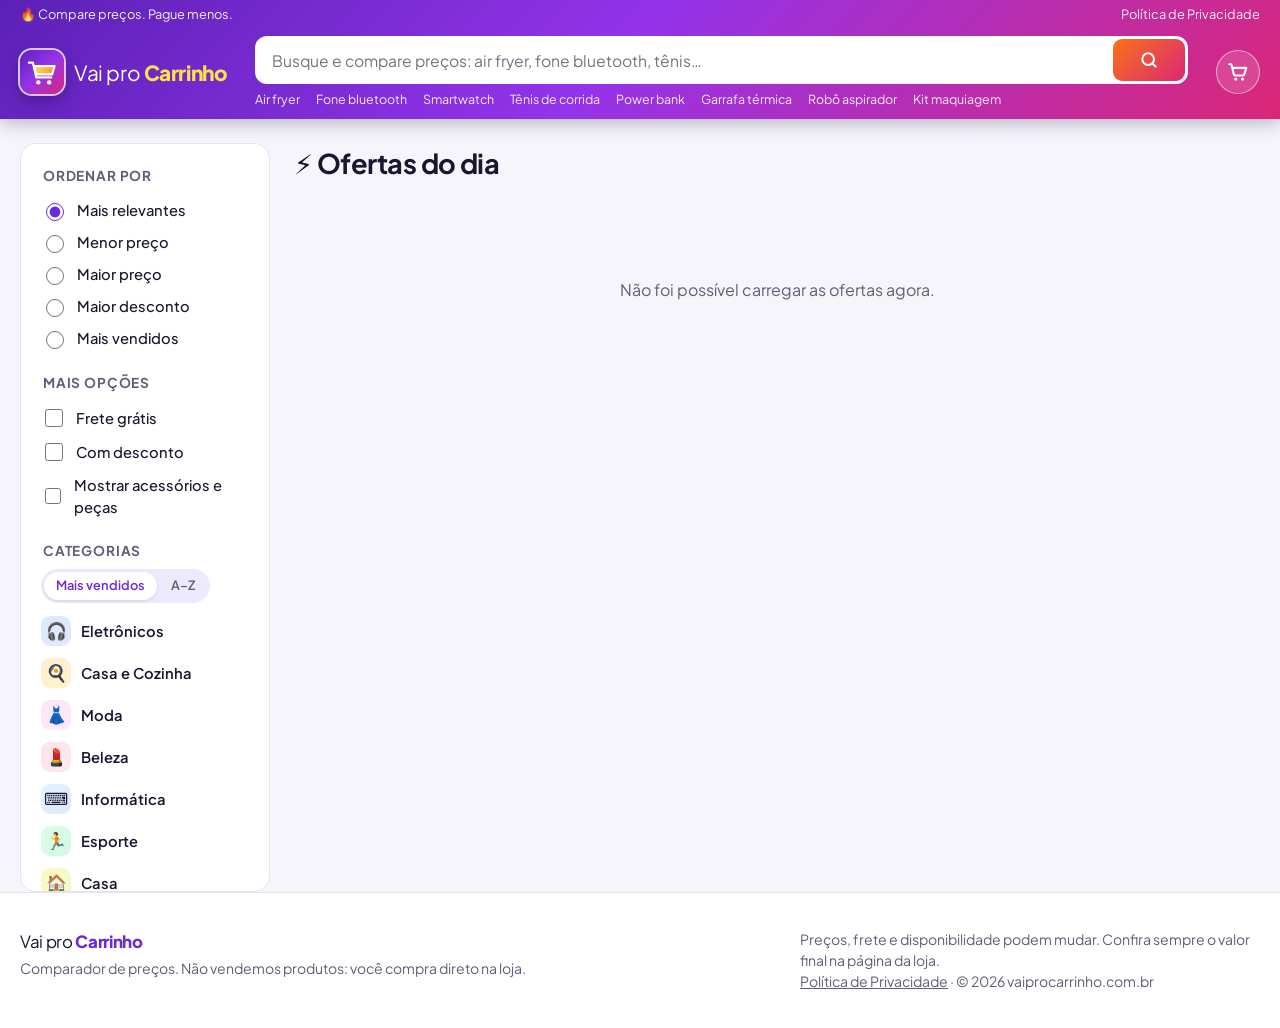
==== index.html @ 7e020e85 "Desfaz o quadro preso no topo; Mais opções sobem para logo abaixo de Ordenar por Co-Authored-By: Cla" ====
<!DOCTYPE html>
<html lang="pt-BR">
<head>
  <meta charset="UTF-8">
  <meta name="viewport" content="width=device-width, initial-scale=1.0">
  <title>Vai pro Carrinho — Compare preços e economize</title>
  <meta name="description" content="Busque um produto e compare os preços da Shopee, Mercado Livre, Amazon, AliExpress e outras lojas num só lugar.">
  <!-- Remover ao lançar o site (junto com o arquivo _headers) -->
  <meta name="robots" content="noindex, nofollow">
  <meta name="theme-color" content="#6d28d9">
  <!-- Verificação do site na Awin (Conta > Espaços Promocionais) -->
  <meta name="verification" content="2e195e3c8c68351f1709348e09eae77d" />
  <link rel="icon" href="/marca/vaiprocarrinho-icone.svg" type="image/svg+xml">
  <link rel="preconnect" href="https://fonts.googleapis.com">
  <link rel="preconnect" href="https://fonts.gstatic.com" crossorigin>
  <link href="https://fonts.googleapis.com/css2?family=Plus+Jakarta+Sans:wght@400;500;600;700;800&display=swap" rel="stylesheet">
  <link rel="stylesheet" href="assets/estilo.css">
</head>
<body>
  <div class="aviso-teste" id="aviso-teste" hidden>
    🧪 <strong>Modo de teste:</strong> produtos e preços de exemplo. Os botões abrem a busca da loja.
  </div>

  <header class="topo" id="topo">
    <div class="topo-faixa">
      <div class="container topo-faixa-linha">
        <span>🔥 Compare preços. Pague menos.</span>
        <nav class="topo-links" aria-label="Links"><a href="/privacidade">Política de Privacidade</a></nav>
      </div>
    </div>
    <div class="container topo-linha">
      <a href="?" class="logo" data-inicio>
        <img class="logo-icone" src="/marca/vaiprocarrinho-icone.svg" alt="" width="40" height="40">
        <span class="logo-texto">Vai pro <strong>Carrinho</strong></span>
      </a>

      <div class="topo-busca">
        <form class="busca busca-topo" data-busca role="search">
          <input type="search" name="q" placeholder="Busque e compare preços: air fryer, fone bluetooth, tênis…" aria-label="Buscar produto" autocomplete="off">
          <button type="submit" aria-label="Comparar preços">
            <svg viewBox="0 0 24 24" width="20" height="20" aria-hidden="true"><circle cx="11" cy="11" r="7" fill="none" stroke="currentColor" stroke-width="2.4"/><path d="m20 20-3.5-3.5" stroke="currentColor" stroke-width="2.4" stroke-linecap="round"/></svg>
          </button>
          <ul class="sugestoes" role="listbox" hidden></ul>
        </form>
        <div class="em-alta" aria-label="Buscas em alta"><div class="chips" id="em-alta"></div></div>
      </div>

      <div class="topo-acoes">
        <button class="botao-topo botao-conta" id="abrir-conta" type="button" aria-label="Entrar" hidden>
          <svg viewBox="0 0 24 24" width="22" height="22" aria-hidden="true"><circle cx="12" cy="8" r="4" fill="none" stroke="currentColor" stroke-width="2.2"/><path d="M4.5 20.5c.8-3.8 3.9-6 7.5-6s6.7 2.2 7.5 6" fill="none" stroke="currentColor" stroke-width="2.2" stroke-linecap="round"/></svg>
        </button>
        <button class="botao-topo botao-favoritos" id="abrir-favoritos" type="button" aria-label="Meu carrinho">
          <svg viewBox="0 0 24 24" width="22" height="22" aria-hidden="true"><path d="M2.5 3.5h2.3l2.6 11a1.6 1.6 0 0 0 1.6 1.2h8.4a1.6 1.6 0 0 0 1.5-1.1L21 7.5H6" fill="none" stroke="currentColor" stroke-width="2.2" stroke-linecap="round" stroke-linejoin="round"/><circle cx="9.5" cy="20" r="1.6" fill="currentColor"/><circle cx="17" cy="20" r="1.6" fill="currentColor"/></svg>
          <span class="contador" id="contador-favoritos" hidden>0</span>
        </button>
      </div>
    </div>
  </header>

  <div class="container pagina">
    <!-- ============ BARRA LATERAL: ordem, categorias, lojas e filtros (no celular vira gaveta) ============ -->
    <aside class="filtros" id="filtros" aria-label="Categorias e filtros">
      <div class="filtros-cabecalho">
        <h2>Categorias e filtros</h2>
        <button type="button" class="fechar" data-fechar-filtros aria-label="Fechar filtros">✕</button>
      </div>

      <fieldset>
        <legend>Ordenar por</legend>
        <label class="opcao"><input type="radio" name="ordem" value="relevancia" checked> Mais relevantes</label>
        <label class="opcao"><input type="radio" name="ordem" value="menor"> Menor preço</label>
        <label class="opcao"><input type="radio" name="ordem" value="maior"> Maior preço</label>
        <label class="opcao"><input type="radio" name="ordem" value="desconto"> Maior desconto</label>
        <label class="opcao"><input type="radio" name="ordem" value="vendidos"> Mais vendidos</label>
      </fieldset>

      <fieldset>
        <legend>Mais opções</legend>
        <label class="opcao"><input type="checkbox" id="so-frete"> Frete grátis</label>
        <label class="opcao"><input type="checkbox" id="so-desconto"> Com desconto</label>
        <label class="opcao"><input type="checkbox" id="com-acessorios"> Mostrar acessórios e peças</label>
      </fieldset>

      <fieldset>
        <legend>Categorias</legend>
        <div class="cat-ordem" role="group" aria-label="Ordem das categorias">
          <button type="button" data-ordem-cat="vendidos" aria-pressed="true">Mais vendidos</button>
          <button type="button" data-ordem-cat="az" aria-pressed="false">A–Z</button>
        </div>
        <div class="cat-lista" id="categorias"></div>
      </fieldset>

      <fieldset>
        <legend>Lojas parceiras</legend>
        <div id="filtro-lojas"></div>
      </fieldset>

      <fieldset>
        <legend>Preço</legend>
        <div class="faixa-preco">
          <label>Mín. <input type="number" id="preco-min" min="0" inputmode="numeric" placeholder="R$ 0"></label>
          <label>Máx. <input type="number" id="preco-max" min="0" inputmode="numeric" placeholder="R$ ∞"></label>
        </div>
      </fieldset>

      <button type="button" class="botao-secundario" id="limpar-filtros">Limpar filtros</button>
      <button type="button" class="botao-primario so-celular" data-fechar-filtros>Ver ofertas</button>
    </aside>

    <div class="pagina-conteudo">
      <!-- ============ PÁGINA INICIAL ============ -->
      <main id="inicio">
        <section class="secao secao-ofertas">
          <div class="secao-titulo">
            <h2>⚡ Ofertas do dia</h2>
            <button type="button" class="botao-frete" data-frete hidden></button>
            <button type="button" class="botao-filtros so-celular" data-abrir-filtros>☰ Categorias e filtros</button>
          </div>
          <div class="grade" id="destaques"></div>
          <div class="mais-ofertas"><button type="button" class="botao-secundario" id="mais-ofertas" hidden>Ver mais ofertas</button></div>
        </section>
      </main>

      <!-- ============ RESULTADOS DA BUSCA ============ -->
      <main id="resultados" hidden>
        <div class="resumo" id="resumo"></div>
        <div class="barra-lista">
          <button type="button" class="botao-filtros so-celular" data-abrir-filtros>
            <svg viewBox="0 0 24 24" width="18" height="18" aria-hidden="true"><path d="M4 6h16M7 12h10M10 18h4" stroke="currentColor" stroke-width="2.4" stroke-linecap="round"/></svg>
            Filtros e ordem
          </button>
          <p class="total" id="total"></p>
          <button type="button" class="botao-frete" data-frete hidden></button>
        </div>
        <div class="grade" id="grade"></div>
        <div class="mais-ofertas"><button type="button" class="botao-secundario" id="mais-resultados" hidden>Ver mais resultados</button></div>
        <div class="mais-ofertas"><button type="button" class="botao-secundario" id="ver-acessorios" hidden></button></div>
        <div class="vazio" id="vazio" hidden>
          <span aria-hidden="true">🔍</span>
          <h3>Nenhuma oferta encontrada</h3>
          <p>Tente outra palavra ou remova alguns filtros.</p>
        </div>
      </main>
    </div>
  </div>

  <!-- ============ MEU CARRINHO ============ -->
  <div class="painel-fundo" id="painel-fundo" hidden></div>
  <aside class="painel" id="painel-favoritos" aria-label="Meu carrinho" hidden>
    <div class="painel-cabecalho">
      <h2>🛒 Meu carrinho</h2>
      <button type="button" class="fechar" id="fechar-favoritos" aria-label="Fechar">✕</button>
    </div>
    <div class="painel-lista" id="lista-favoritos"></div>
    <div class="painel-conta" id="painel-conta" hidden></div>
  </aside>

  <!-- ============ CONTA (entrar / minha conta) ============ -->
  <dialog class="janela" id="janela-conta" aria-labelledby="conta-titulo">
    <button type="button" class="fechar janela-fechar" id="fechar-conta" aria-label="Fechar">✕</button>
    <div id="conta-conteudo"></div>
  </dialog>

  <!-- ============ DETALHES de um produto ============ -->
  <dialog class="janela janela-detalhes" id="janela-detalhes" aria-labelledby="detalhes-titulo">
    <button type="button" class="fechar janela-fechar" id="fechar-detalhes" aria-label="Fechar">✕</button>
    <div id="detalhes-conteudo"></div>
  </dialog>

  <!-- ============ HISTÓRICO DE PREÇO de um produto ============ -->
  <dialog class="janela janela-historico" id="janela-historico" aria-labelledby="historico-titulo">
    <button type="button" class="fechar janela-fechar" id="fechar-historico" aria-label="Fechar">✕</button>
    <div id="historico-conteudo"></div>
  </dialog>

  <div class="toast" id="toast" role="status" aria-live="polite"></div>

  <footer class="rodape">
    <div class="container rodape-conteudo">
      <div>
        <p class="logo-texto">Vai pro <strong>Carrinho</strong></p>
        <p>Comparador de preços. Não vendemos produtos: você compra direto na loja.</p>
      </div>
      <p class="rodape-aviso">Preços, frete e disponibilidade podem mudar. Confira sempre o valor final na página da loja.<br><a href="privacidade">Política de Privacidade</a> · &copy; <span id="ano"></span> vaiprocarrinho.com.br</p>
    </div>
  </footer>

  <script src="assets/app.js"></script>
</body>
</html>
---- assets/estilo.css ----
/* =====================================================================
   Vai pro Carrinho — estilo
   ===================================================================== */
:root {
  --roxo: #6d28d9;
  --roxo-forte: #5b21b6;
  --roxo-claro: #ede9fe;
  --rosa: #db2777;
  --laranja: #f97316;
  --amarelo: #facc15;
  --verde: #15803d;
  --verde-fundo: #dcfce7;
  --vermelho: #dc2626;

  --bg: #f6f5fb;
  --card: #ffffff;
  --texto: #1a1530;
  --suave: #625d78;
  --borda: #e6e3ef;
  --sombra: 0 1px 2px rgba(26, 21, 48, .06), 0 8px 24px rgba(26, 21, 48, .06);
  --sombra-forte: 0 4px 10px rgba(26, 21, 48, .08), 0 18px 40px rgba(109, 40, 217, .18);
  --gradiente: linear-gradient(135deg, #5b21b6 0%, #9333ea 48%, #db2777 100%);
  --raio: 16px;
  color-scheme: light; /* sempre fundo claro, mesmo com o aparelho no tema escuro */
}

* { box-sizing: border-box; }
[hidden] { display: none !important; }

html { scroll-behavior: smooth; }

body {
  margin: 0;
  font-family: "Plus Jakarta Sans", system-ui, -apple-system, "Segoe UI", Roboto, sans-serif;
  background: var(--bg);
  color: var(--texto);
  line-height: 1.5;
  -webkit-font-smoothing: antialiased;
}

button, input, select { font: inherit; color: inherit; }
button { cursor: pointer; }
a { color: inherit; }

.container { max-width: 1600px; margin: 0 auto; padding: 0 16px; }

/* ---------- avisos ---------- */
.aviso-teste {
  background: var(--amarelo); color: #3b2a00;
  font-size: .85rem; text-align: center; padding: 8px 16px;
}

/* ---------- topo (no estilo das grandes lojas: faixa fina + logo, busca e carrinho; fixo no alto) ---------- */
.topo {
  position: sticky; top: 0; z-index: 30;
  background: var(--gradiente); color: #fff;
  box-shadow: 0 4px 18px rgba(30, 0, 60, .28);
}
.topo-faixa { font-size: .8rem; }
.topo-faixa-linha { display: flex; align-items: center; justify-content: space-between; gap: 16px; height: 30px; opacity: .92; }
.topo-links { display: flex; gap: 14px; }
.topo-links a { color: #fff; text-decoration: none; }
.topo-links a:hover { text-decoration: underline; }
.topo-linha { display: flex; align-items: center; gap: 28px; padding-top: 6px; padding-bottom: 10px; }

.logo { display: flex; align-items: center; gap: 10px; text-decoration: none; flex: none; color: inherit; }
.logo-icone {
  width: 44px; height: 44px; display: grid; place-items: center;
  border-radius: 12px;
  box-shadow: 0 0 0 2px rgba(255, 255, 255, .75), 0 6px 16px rgba(30, 0, 60, .35);
  transition: transform .2s;
}
.logo:hover .logo-icone { transform: rotate(-8deg) scale(1.06); }
.logo-texto { font-size: 1.3rem; letter-spacing: -.02em; margin: 0; }
.logo-texto strong { color: var(--roxo); font-weight: 800; }
.topo .logo-texto strong { color: #fde047; }

.topo-acoes { margin-left: auto; flex: none; display: flex; gap: 8px; }
.botao-topo {
  position: relative; flex: none;
  width: 44px; height: 44px; border-radius: 50%;
  border: 1px solid rgba(255, 255, 255, .55); background: rgba(255, 255, 255, .14); color: #fff;
  display: grid; place-items: center; transition: transform .15s;
}
.botao-topo:hover { transform: scale(1.08); }
.botao-conta .inicial {
  width: 34px; height: 34px; border-radius: 50%; display: grid; place-items: center;
  background: var(--gradiente); color: #fff; font-weight: 800; font-size: 1rem;
}
.contador {
  position: absolute; top: -4px; right: -4px;
  min-width: 20px; height: 20px; padding: 0 5px; border-radius: 999px;
  background: #facc15; color: #3b2a00; font-size: .72rem; font-weight: 700;
  display: grid; place-items: center;
}
.contador.pulo { animation: pulo .4s ease; }
@keyframes pulo { 50% { transform: scale(1.4); } }

/* ---------- busca ---------- */
.busca { position: relative; display: flex; }
.busca input {
  flex: 1; min-width: 0; border: 2px solid transparent; outline: none;
  background: var(--card); color: var(--texto);
}
.busca input::-webkit-search-cancel-button { cursor: pointer; }
.busca button {
  display: flex; align-items: center; gap: 8px; border: 0; color: #fff;
  background: linear-gradient(135deg, var(--laranja), var(--rosa));
  font-weight: 700; transition: filter .15s, transform .15s;
}
.busca button:hover { filter: brightness(1.08); }
.busca button:active { transform: scale(.97); }

.topo-busca { flex: 1; min-width: 0; max-width: 960px; }
.busca-topo { background: #fff; border-radius: 12px; padding: 3px; }
.busca-topo input { height: 42px; padding: 0 14px; border: 0; border-radius: 10px 0 0 10px; background: #fff; color: #1a1530; font-size: .98rem; }
.busca-topo button { padding: 0 26px; border-radius: 9px; }

/* termos em alta, logo abaixo da busca */
.em-alta { display: flex; gap: 16px; margin-top: 6px; overflow: hidden; white-space: nowrap; }
.chips { display: flex; gap: 16px; }
.chip-alta {
  border: 0; background: none; padding: 0; color: rgba(255, 255, 255, .9);
  font-size: .78rem; cursor: pointer;
}
.chip-alta:hover { color: #fff; text-decoration: underline; }

.sugestoes {
  position: absolute; top: calc(100% + 8px); left: 0; right: 0; z-index: 40;
  list-style: none; margin: 0; padding: 6px;
  background: var(--card); color: var(--texto); text-align: left;
  border: 1px solid var(--borda); border-radius: 14px; box-shadow: var(--sombra-forte);
}
.sugestoes li {
  display: flex; align-items: center; gap: 10px;
  padding: 10px 12px; border-radius: 10px; cursor: pointer;
}
.sugestoes li::before { content: "🔍"; font-size: .85rem; opacity: .6; }
.sugestoes li[aria-selected="true"], .sugestoes li:hover { background: var(--roxo-claro); }
.sugestoes mark { background: none; color: var(--roxo); font-weight: 700; }

/* ---------- loja (bolinha colorida) ---------- */
.loja-ponto { width: 10px; height: 10px; border-radius: 50%; flex: none; background: var(--cor-loja); box-shadow: 0 0 0 3px color-mix(in srgb, var(--cor-loja) 25%, transparent); }

/* ---------- seções ---------- */
.secao { margin-top: 40px; }
.secao-ofertas { margin-top: 24px; }
.secao-titulo { display: flex; align-items: center; justify-content: space-between; margin-bottom: 18px; }
.secao-titulo .botao-frete { margin: 0 auto 0 14px; }
.secao-titulo h2 { margin: 0; font-size: clamp(1.3rem, 3vw, 1.7rem); letter-spacing: -.02em; }

.setas { display: flex; gap: 8px; }
.seta {
  width: 40px; height: 40px; border-radius: 50%;
  border: 1px solid var(--borda); background: var(--card);
  font-size: 1.4rem; line-height: 1; transition: background .15s, color .15s;
}
.seta:hover { background: var(--roxo); color: #fff; border-color: var(--roxo); }

.carrossel {
  display: grid; grid-auto-flow: column; grid-auto-columns: minmax(230px, 250px);
  gap: 16px; overflow-x: auto; scroll-snap-type: x mandatory;
  padding: 4px 4px 18px; margin: 0 -4px; scrollbar-width: thin;
}
.carrossel > * { scroll-snap-align: start; }

/* ---------- cartão de oferta ---------- */
.oferta {
  position: relative; display: flex; flex-direction: column;
  background: var(--card); border: 1px solid var(--borda); border-radius: var(--raio);
  overflow: hidden; box-shadow: var(--sombra);
  transition: transform .2s, box-shadow .2s, border-color .2s;
  animation: surgir .35s ease both;
}
.oferta:hover { transform: translateY(-5px); box-shadow: var(--sombra-forte); border-color: color-mix(in srgb, var(--roxo) 45%, var(--borda)); }
@keyframes surgir { from { opacity: 0; transform: translateY(12px); } }

.oferta.melhor { border: 2px solid var(--verde); }

.oferta-foto {
  position: relative; display: grid; place-items: center; aspect-ratio: 1 / 1;
  background: #fff; text-decoration: none; overflow: hidden;
}
.oferta-foto img { width: 100%; height: 100%; object-fit: contain; padding: 10px; transition: transform .3s; }
.oferta:hover .oferta-foto img, .oferta:hover .foto-emoji { transform: scale(1.07); }
.foto-emoji {
  width: 100%; height: 100%; display: grid; place-items: center; font-size: 4.5rem;
  background: var(--fundo-cat); transition: transform .3s;
}

.selos { position: absolute; top: 10px; left: 10px; max-width: calc(100% - 64px); display: flex; flex-direction: column; align-items: flex-start; gap: 6px; }
.selo {
  font-size: .74rem; font-weight: 800; padding: 4px 10px; border-radius: 999px;
  color: #fff; box-shadow: 0 2px 6px rgba(0, 0, 0, .15);
}
.selo-desconto { background: #dc2626; }
.selo-melhor { background: #15803d; }

.favoritar {
  position: absolute; top: 10px; right: 10px; z-index: 2;
  width: 38px; height: 38px; border-radius: 50%; border: 0;
  background: rgba(255, 255, 255, .92); color: #9a94ad;
  display: grid; place-items: center; box-shadow: 0 2px 8px rgba(0, 0, 0, .12);
  transition: transform .15s, color .15s;
}
.favoritar:hover { transform: scale(1.12); }
.favoritar[aria-pressed="true"] { color: #fff; background: var(--roxo); animation: pulo .35s ease; }
.favoritar .icone-ok, .favoritar[aria-pressed="true"] .icone-mais { display: none; }
.favoritar[aria-pressed="true"] .icone-ok { display: inline; }

.oferta-corpo { display: flex; flex-direction: column; gap: 6px; padding: 14px 16px 16px; flex: 1; }

.loja-tag { display: inline-flex; align-items: center; gap: 7px; font-size: .78rem; font-weight: 700; color: var(--suave); }

.oferta-titulo {
  margin: 0; font-size: .97rem; font-weight: 600; line-height: 1.35;
  display: -webkit-box; -webkit-line-clamp: 2; -webkit-box-orient: vertical; overflow: hidden;
  min-height: 2.7em;
}

.nota { display: flex; align-items: center; flex-wrap: wrap; gap: 2px 8px; font-size: .8rem; color: var(--suave); }
.nota span { white-space: nowrap; }
.estrelas { color: #f59e0b; letter-spacing: 1px; }

.precos { margin-top: auto; padding-top: 6px; }
.preco-antigo { font-size: .85rem; color: var(--suave); text-decoration: line-through; }
.preco { display: block; font-size: 1.55rem; font-weight: 800; letter-spacing: -.02em; line-height: 1.15; }
.preco small { font-size: .9rem; font-weight: 700; margin-right: 2px; }

.frete { display: inline-block; align-self: flex-start; font-size: .82rem; font-weight: 800; color: #fff; background: #16a34a; padding: 4px 10px; border-radius: 8px; }
.economia-tag { display: block; margin-top: 2px; font-size: .8rem; font-weight: 700; color: var(--verde); }
.nota .vendidos-muitos { color: #ea580c; font-weight: 700; }
.selo-vendido { background: #f59e0b; color: #3b2a00; }
.so-curto { display: none; }
@media (max-width: 640px) { .so-longo { display: none; } .so-curto { display: inline; } }
.internacional { display: inline-block; align-self: flex-start; font-size: .75rem; font-weight: 700; color: #1d4ed8; background: #dbeafe; padding: 3px 8px; border-radius: 6px; margin-top: 4px; }

.botao-oferta {
  display: flex; align-items: center; justify-content: center; gap: 6px; margin-top: 10px;
  padding: 12px; border-radius: 12px; font-weight: 800; text-decoration: none; font-size: .95rem;
  background: var(--cor-loja); color: var(--texto-loja);
  transition: filter .15s, transform .15s;
}
.botao-oferta:hover { filter: brightness(1.08); }
.botao-oferta:active { transform: scale(.97); }
.botao-oferta .flecha { transition: transform .2s; }
.botao-oferta:hover .flecha { transform: translateX(4px); }

/* esqueleto enquanto carrega */
.oferta.carregando .oferta-foto,
.oferta.carregando .linha {
  background: linear-gradient(90deg, var(--borda) 25%, var(--bg) 50%, var(--borda) 75%);
  background-size: 200% 100%; animation: brilho 1.2s infinite;
}
.oferta.carregando .linha { height: 14px; border-radius: 6px; }
@keyframes brilho { to { background-position: -200% 0; } }

/* ---------- resultados ---------- */
#resultados { padding-top: 24px; padding-bottom: 64px; }
.barra-lista { margin-top: 20px; }

.resumo {
  display: flex; flex-wrap: wrap; align-items: center; justify-content: space-between; gap: 16px;
  padding: 22px 24px; border-radius: 20px; background: var(--gradiente); color: #fff;
  box-shadow: var(--sombra-forte);
}
.resumo h1 { margin: 0; font-size: clamp(1.4rem, 4vw, 2rem); letter-spacing: -.02em; }
.resumo h1 span { opacity: .8; font-weight: 600; }
.resumo p { margin: 4px 0 0; opacity: .9; }
.resumo .resumo-categoria { margin-top: 8px; font-weight: 600; opacity: 1; }
.resumo-categoria button {
  font: inherit; font-size: .85rem; color: #fff; cursor: pointer;
  padding: 3px 10px; border-radius: 999px; background: rgba(255, 255, 255, .18); border: 1px solid rgba(255, 255, 255, .35);
}
.resumo-categoria button:hover { background: rgba(255, 255, 255, .3); }

/* Página: barra lateral (ordem, categorias, lojas, filtros) + conteúdo */
/* Cabeçalho, página e rodapé usam a tela toda: a barra lateral encosta na esquerda */
.topo .container, .pagina, .rodape .container { max-width: none; padding-left: 20px; padding-right: 20px; }
@media (max-width: 640px) { .topo .container, .pagina, .rodape .container { padding-left: 16px; padding-right: 16px; } }
.pagina { display: grid; grid-template-columns: 250px minmax(0, 1fr); gap: 24px; align-items: start; }
.pagina-conteudo { min-width: 0; }
@media (min-width: 861px) { .filtros .filtros-cabecalho { display: none; } }
.grade > .vazio { grid-column: 1 / -1; }

.filtros {
  position: sticky; top: calc(var(--altura-topo, 120px) + 16px); margin-top: 24px;
  max-height: calc(100vh - var(--altura-topo, 120px) - 32px); overflow-y: auto; scrollbar-width: thin;
  padding: 4px 20px 20px; border-radius: var(--raio); background: var(--card); border: 1px solid var(--borda);
}
.filtros .opcao { padding: 5px 8px; font-size: .92rem; }
.cat-ordem { display: inline-flex; gap: 2px; padding: 3px; margin-bottom: 8px; border-radius: 999px; background: var(--roxo-claro); }
.cat-ordem button { border: 0; background: none; padding: 4px 12px; border-radius: 999px; font: inherit; font-size: .8rem; font-weight: 600; color: var(--suave); cursor: pointer; }
.cat-ordem button[aria-pressed="true"] { background: var(--card); color: var(--roxo); box-shadow: 0 1px 3px rgba(26, 21, 48, .12); }
.cat-lista { display: grid; gap: 2px; }
.cat-item {
  display: flex; align-items: center; gap: 10px; padding: 5px 8px; margin: 0 -8px;
  border: 0; border-radius: 10px; background: transparent; color: inherit; font-weight: 600; font-size: .92rem; text-align: left;
}
.cat-item:hover, .cat-item.ativa { background: var(--roxo-claro); }
.cat-item.ativa { color: var(--roxo); }
.cat-lista:not(.todas) .cat-item:nth-child(n + 13) { display: none; }
.cat-ver-todas { grid-column: 1 / -1; justify-self: start; margin-top: 4px; border: 0; background: none; padding: 4px 0; color: var(--roxo); font-weight: 700; font-size: .88rem; }
.cat-ver-todas:hover { text-decoration: underline; }
.cat-icone {
  width: 30px; height: 30px; flex: none; display: grid; place-items: center; font-size: 1.05rem;
  border-radius: 9px; background: var(--fundo-cat);
}
.filtros-cabecalho { display: flex; align-items: center; justify-content: space-between; }
.filtros h2 { margin: 0; font-size: 1.1rem; }
.filtros fieldset { border: 0; padding: 0; margin: 18px 0 0; }
.filtros legend { font-weight: 700; font-size: .85rem; text-transform: uppercase; letter-spacing: .06em; color: var(--suave); margin-bottom: 8px; }

.opcao {
  display: flex; align-items: center; gap: 10px; padding: 7px 8px; margin: 0 -8px;
  border-radius: 10px; cursor: pointer; font-weight: 500;
}
.opcao:hover { background: var(--roxo-claro); }
.opcao input { width: 18px; height: 18px; accent-color: var(--roxo); }
.opcao .qtd { margin-left: auto; font-size: .78rem; color: var(--suave); background: var(--bg); padding: 1px 8px; border-radius: 999px; }

.faixa-preco { display: grid; grid-template-columns: 1fr 1fr; gap: 8px; }
.faixa-preco label { font-size: .8rem; color: var(--suave); }
.faixa-preco input {
  width: 100%; margin-top: 4px; padding: 9px 10px; border-radius: 10px;
  border: 1px solid var(--borda); background: var(--bg); color: var(--texto);
}
.faixa-preco input:focus { outline: 2px solid var(--roxo); border-color: transparent; }

.botao-secundario, .botao-primario {
  width: 100%; margin-top: 20px; padding: 11px; border-radius: 12px; font-weight: 700;
}
.botao-secundario { border: 1px solid var(--borda); background: transparent; }
.botao-secundario:hover { border-color: var(--roxo); color: var(--roxo); }
.botao-primario { border: 0; background: var(--gradiente); color: #fff; margin-top: 10px; }

.fechar { border: 0; background: transparent; font-size: 1.1rem; width: 36px; height: 36px; border-radius: 50%; }
.fechar:hover { background: var(--bg); }

.barra-lista { display: flex; align-items: center; gap: 12px; flex-wrap: wrap; margin-bottom: 16px; }
.total { margin: 0; color: var(--suave); font-weight: 600; }
.botao-frete {
  padding: 7px 14px; border-radius: 999px; border: 1.5px solid var(--verde); background: var(--verde-fundo);
  color: var(--verde); font: inherit; font-size: .88rem; font-weight: 800; cursor: pointer;
}
.botao-frete:hover, .botao-frete[aria-pressed="true"] { background: var(--verde); color: #fff; }
.botao-filtros {
  display: inline-flex; align-items: center; gap: 6px;
  padding: 9px 14px; border-radius: 10px; border: 1px solid var(--borda); background: var(--card); font-weight: 700;
}

.grade { display: grid; grid-template-columns: repeat(auto-fill, minmax(230px, 1fr)); gap: 18px; }

.vazio { text-align: center; padding: 60px 16px; color: var(--suave); }
.vazio span { font-size: 3rem; }
.vazio h3 { color: var(--texto); margin: 8px 0 4px; }

.so-celular { display: none; }

/* ---------- painel de favoritos ---------- */
.painel-fundo { position: fixed; inset: 0; z-index: 50; background: rgba(15, 12, 26, .5); animation: aparecer .2s; }
.painel {
  position: fixed; top: 0; right: 0; bottom: 0; z-index: 51;
  width: min(400px, 100%); background: var(--card); box-shadow: -10px 0 40px rgba(0, 0, 0, .2);
  display: flex; flex-direction: column; animation: deslizar .25s ease;
}
@keyframes aparecer { from { opacity: 0; } }
@keyframes deslizar { from { transform: translateX(100%); } }
.painel-cabecalho { display: flex; align-items: center; justify-content: space-between; padding: 18px 20px; border-bottom: 1px solid var(--borda); }
.painel-cabecalho h2 { margin: 0; font-size: 1.15rem; }
.painel-lista { overflow-y: auto; padding: 12px 16px; flex: 1; }
.fav-item { display: grid; grid-template-columns: 64px 1fr auto; gap: 12px; align-items: center; padding: 10px 0; border-bottom: 1px solid var(--borda); }
.fav-foto { width: 64px; height: 64px; border-radius: 12px; overflow: hidden; display: grid; place-items: center; font-size: 2rem; background: var(--fundo-cat, var(--bg)); }
.fav-foto img { width: 100%; height: 100%; object-fit: contain; background: #fff; }
.fav-item a { text-decoration: none; font-weight: 600; font-size: .9rem; display: -webkit-box; -webkit-line-clamp: 2; -webkit-box-orient: vertical; overflow: hidden; }
.fav-item a:hover { color: var(--roxo); }
.fav-item strong { display: block; margin-top: 2px; }
.fav-vazio { text-align: center; color: var(--suave); padding: 48px 12px; }
.fav-vazio span { font-size: 2.5rem; }
.painel-conta { padding: 14px 20px 18px; border-top: 1px solid var(--borda); background: var(--roxo-claro); font-size: .9rem; }
.painel-conta p { margin: 0 0 10px; }

/* ---------- janela da conta ---------- */
.janela {
  width: min(420px, calc(100% - 32px)); padding: 28px 24px 24px; border: 0; border-radius: 22px;
  background: var(--card); color: var(--texto); box-shadow: 0 20px 60px rgba(0, 0, 0, .35);
}
.janela::backdrop { background: rgba(15, 12, 26, .55); }
.janela[open] { animation: aparecer .2s; }
.janela-fechar { position: absolute; top: 14px; right: 14px; }
.janela h2 { margin: 0 0 6px; font-size: 1.3rem; padding-right: 32px; }
.janela p { color: var(--suave); margin: 0 0 16px; font-size: .92rem; }
.janela form { display: grid; gap: 12px; }
.janela label { display: grid; gap: 6px; font-weight: 600; font-size: .88rem; }
.janela input {
  height: 48px; padding: 0 14px; border-radius: 12px; border: 1.5px solid var(--borda);
  background: var(--bg); color: var(--texto); font: inherit; font-size: 1rem;
}
.janela input:focus { outline: none; border-color: var(--roxo); }
.janela .botao-primario { width: 100%; }
.janela .botao-primario[disabled] { opacity: .6; cursor: wait; }
.janela .legal { font-size: .8rem; margin: 4px 0 0; }
.janela .erro-conta { color: var(--vermelho); font-weight: 600; margin: 0; font-size: .88rem; }
.janela .botao-google {
  width: 100%; display: flex; align-items: center; justify-content: center; gap: 10px; padding: 11px;
  border-radius: 12px; border: 1px solid var(--borda); background: #fff; color: #1f1f1f; font-weight: 700;
}
.janela .botao-google:hover { border-color: var(--roxo); }
.janela .separador { display: flex; align-items: center; gap: 10px; margin: 14px 0; font-size: .82rem; }
.janela .separador::before, .janela .separador::after { content: ""; flex: 1; border-top: 1px solid var(--borda); }
.janela .campo-senha { position: relative; }
.janela .campo-senha input { width: 100%; padding-right: 84px; }
.janela .mostrar-senha { position: absolute; right: 12px; top: 50%; transform: translateY(-50%); font-size: .82rem; }
.janela .links-conta { display: flex; justify-content: space-between; flex-wrap: wrap; gap: 8px; margin-top: 4px; }
.botao-link { border: 0; background: none; padding: 0; color: var(--roxo); font: inherit; font-weight: 600; font-size: .88rem; cursor: pointer; text-decoration: underline; }
.botao-link.perigo { color: var(--vermelho); }
.conta-dados { background: var(--bg); border-radius: 14px; padding: 14px 16px; margin-bottom: 16px; }
.conta-dados strong { display: block; }
.conta-dados span { color: var(--suave); font-size: .9rem; word-break: break-all; }

/* ---------- toast ---------- */
.toast {
  position: fixed; left: 50%; bottom: 24px; z-index: 60;
  transform: translate(-50%, 140%); opacity: 0;
  padding: 12px 20px; border-radius: 12px; background: #1a1530; color: #fff; font-weight: 600;
  box-shadow: 0 10px 30px rgba(0, 0, 0, .3); transition: transform .3s, opacity .3s; pointer-events: none;
  max-width: calc(100% - 32px); text-align: center;
}
.toast.visivel { transform: translate(-50%, 0); opacity: 1; }

/* ---------- rodapé ---------- */
.rodape { border-top: 1px solid var(--borda); background: var(--card); padding: 32px 0; font-size: .88rem; color: var(--suave); }
.rodape-conteudo { display: flex; flex-wrap: wrap; justify-content: space-between; gap: 16px; }
.rodape p { margin: 4px 0; }
.rodape .logo-texto { color: var(--texto); font-size: 1.05rem; }
.rodape-aviso { max-width: 460px; }

/* ---------- celular ---------- */
@media (max-width: 860px) {
  .pagina { grid-template-columns: 1fr; }
  .so-celular { display: inline-flex; justify-content: center; }
  .filtros {
    position: fixed; inset: auto 0 0 0; top: auto; z-index: 51;
    max-height: 85vh; overflow-y: auto; border-radius: 22px 22px 0 0;
    box-shadow: 0 -10px 40px rgba(0, 0, 0, .25);
    transform: translateY(105%); transition: transform .3s ease; visibility: hidden;
  }
  .filtros.aberto { transform: none; visibility: visible; }
  .filtros { margin-top: 0; padding-top: 16px; }
  .cat-lista { grid-template-columns: 1fr 1fr; column-gap: 20px; }
  .secao-titulo .botao-filtros { font-size: .85rem; padding: 8px 12px; }
  .botao-primario.so-celular { display: block; }
}

@media (max-width: 640px) {
  .topo-faixa { display: none; }
  .topo-linha { flex-wrap: wrap; padding-top: 10px; padding-bottom: 10px; gap: 10px; }
  .topo-busca { order: 3; flex-basis: 100%; max-width: none; }
  .em-alta { display: none; }
  .logo-texto { font-size: 1.1rem; }
  .logo-icone { width: 38px; height: 38px; }



  .grade { grid-template-columns: repeat(2, 1fr); gap: 10px; }
  .oferta-corpo { padding: 10px 12px 12px; }
  .oferta-titulo { font-size: .86rem; }
  .preco { font-size: 1.25rem; }
  .botao-oferta { font-size: .82rem; padding: 10px 6px; }
  .favoritar { width: 34px; height: 34px; }
  .setas { display: none; }
  .resumo { padding: 18px; }
}

@media (prefers-reduced-motion: reduce) {
  *, *::before, *::after { animation: none !important; transition: none !important; }
}

/* ============ Histórico de preço ============ */
.selo-historico { background: #1d4ed8; }
.selo-real { background: var(--verde); }
.ver-historico {
  align-self: flex-start; background: none; border: 0; padding: 2px 0; cursor: pointer;
  font: inherit; font-size: .8rem; font-weight: 700; color: var(--roxo);
}
.ver-historico:hover { text-decoration: underline; }
.janela-historico { width: min(440px, calc(100vw - 32px)); }
.janela-historico .botao-oferta { margin-top: 8px; }
.historico-numeros { display: grid; grid-template-columns: repeat(3, 1fr); gap: 8px; margin-bottom: 12px; }
.historico-numeros div { background: var(--bg); border-radius: 10px; padding: 8px; min-width: 0; }
.historico-numeros small { display: block; color: var(--suave); font-size: .75rem; }
.historico-numeros strong { font-size: .9rem; white-space: nowrap; }
.historico-nota { font-size: .8rem !important; margin: 10px 0 0 !important; }
.grafico-caixa { position: relative; }
.grafico { width: 100%; height: auto; display: block; touch-action: pan-y; }
.grafico-base { stroke: var(--borda); stroke-width: 1; }
.grafico-area { fill: var(--roxo); opacity: .08; }
.grafico-linha { fill: none; stroke: var(--roxo); stroke-width: 2; stroke-linejoin: round; stroke-linecap: round; }
.grafico-ponto { fill: var(--roxo); stroke: var(--card); stroke-width: 2; }
.grafico-marca { fill: var(--roxo); stroke: var(--card); stroke-width: 2; }
.grafico-guia { stroke: var(--suave); stroke-width: 1; stroke-dasharray: 3 3; }
.grafico-eixo { fill: var(--suave); font-size: 10px; }
.grafico-dica {
  position: absolute; top: -6px; transform: translateX(-50%); pointer-events: none;
  background: var(--texto); color: var(--card); border-radius: 8px; padding: 4px 8px;
  font-size: .75rem; display: flex; gap: 6px; white-space: nowrap;
}
.grafico-dica[hidden] { display: none; }

/* ============ Ver detalhes ============ */
.titulo-botao { all: unset; cursor: pointer; }
.titulo-botao:hover { color: var(--roxo); text-decoration: underline; }
.titulo-botao:focus-visible { outline: 2px solid var(--roxo); border-radius: 4px; }
.links-oferta { display: flex; flex-wrap: wrap; gap: 4px 14px; }
.janela-detalhes { width: min(880px, calc(100vw - 32px)); max-height: calc(100vh - 32px); overflow-y: auto; }
.detalhes { display: grid; grid-template-columns: minmax(0, 1fr) minmax(0, 1fr); gap: 24px; }
.detalhes-foto {
  aspect-ratio: 1; border-radius: 14px; overflow: hidden; display: grid; place-items: center;
  background: var(--fundo-cat); font-size: 5rem;
}
.detalhes-foto img { width: 100%; height: 100%; object-fit: contain; background: #fff; }
.detalhes-miniaturas { display: flex; gap: 8px; margin-top: 10px; overflow-x: auto; }
.detalhes-miniaturas button { flex: none; width: 60px; height: 60px; padding: 0; border-radius: 10px; overflow: hidden; border: 2px solid var(--borda); background: #fff; cursor: pointer; }
.detalhes-miniaturas button.ativa { border-color: var(--roxo); }
.detalhes-miniaturas img { width: 100%; height: 100%; object-fit: cover; }
.detalhes-info { display: flex; flex-direction: column; gap: 10px; min-width: 0; }
.detalhes-info h2 { font-size: 1.15rem !important; line-height: 1.3; margin: 0 !important; padding-right: 28px; }
.detalhes-loja { display: flex; flex-wrap: wrap; align-items: center; gap: 6px 10px; font-size: .85rem; }
.detalhes-vendedor { color: var(--suave); }
.selo-oficial { font-size: .75rem; font-weight: 800; color: #fff; background: #dc2626; padding: 2px 8px; border-radius: 6px; }
.detalhes-selos { display: flex; flex-wrap: wrap; gap: 6px; }
.detalhes-selos .internacional { margin-top: 0; }
.detalhes-descricao h3 { margin: 4px 0; font-size: .95rem; }
.detalhes-descricao p { margin: 0 !important; color: var(--texto) !important; font-size: .9rem !important; line-height: 1.5; }
.detalhes-info .preco-antigo { display: block; }
.detalhes-info .botao-oferta { margin-top: 4px; padding: 14px; font-size: 1rem; }
.detalhes-nota { font-size: .78rem !important; margin: 0 !important; }
@media (max-width: 700px) {
  .detalhes { grid-template-columns: 1fr; gap: 14px; }
  .detalhes-foto { aspect-ratio: 4 / 3; }
}
.detalhes-info .precos { margin-top: 4px; }
.janela-detalhes .janela-fechar { z-index: 2; background: var(--card); box-shadow: 0 2px 8px rgba(0, 0, 0, .2); }
.loja-linha { display: flex; align-items: center; gap: 6px; flex-wrap: wrap; }
.loja-linha .selo-oficial { font-size: .68rem; padding: 1px 6px; }

/* ============ Ver mais ofertas ============ */
.mais-ofertas { display: flex; justify-content: center; margin-top: 8px; }
.mais-ofertas .botao-secundario { width: auto; padding: 12px 36px; background: var(--card); }
.mais-ofertas .botao-secundario[disabled] { opacity: .6; cursor: wait; }
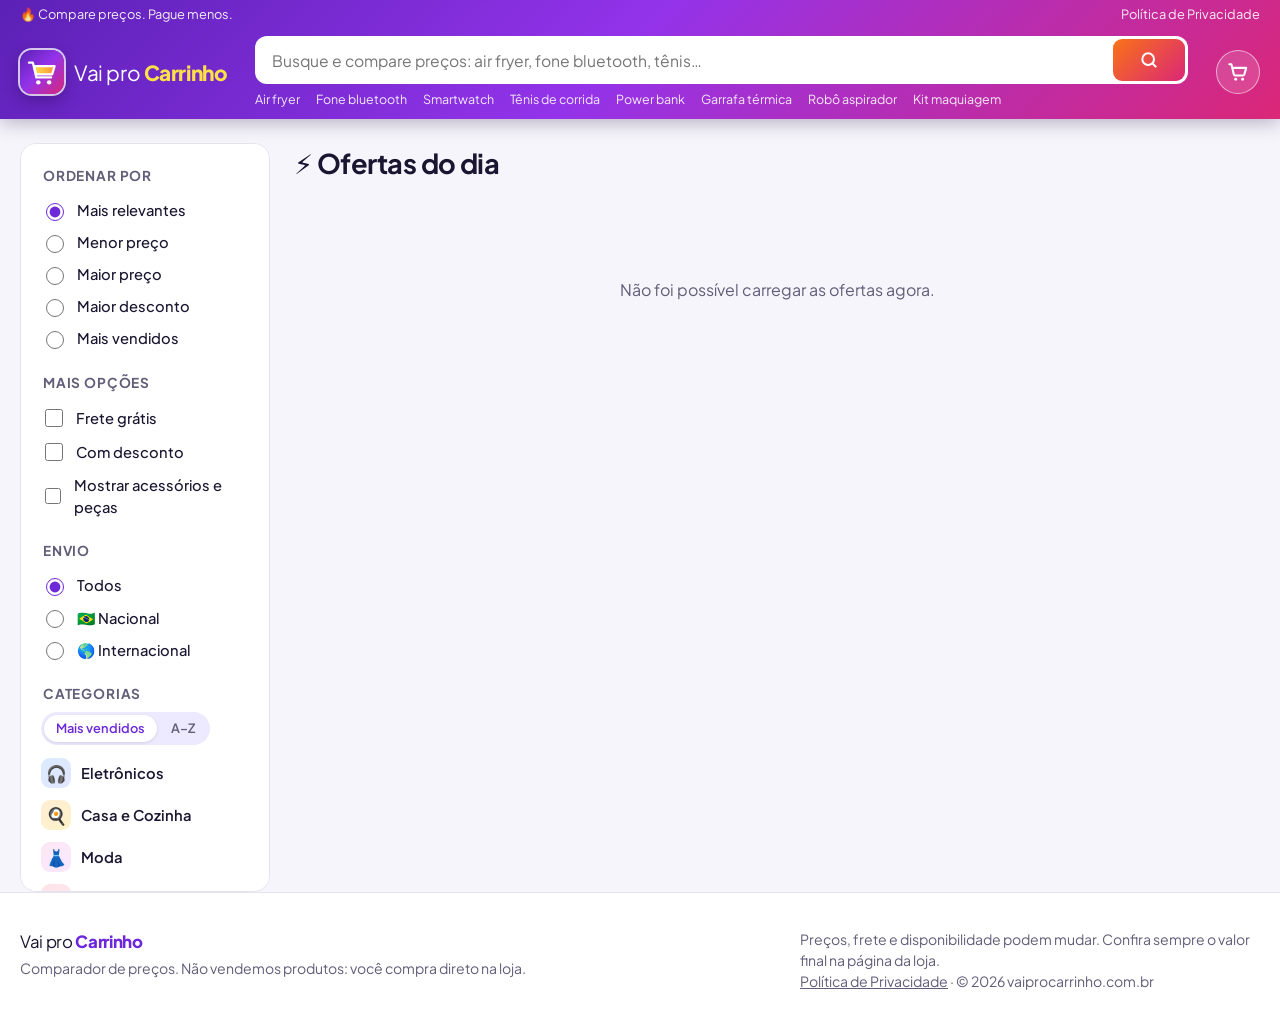
==== commit 0a949b68: "Filtro de envio (Nacional/Internacional) e selo 'Envio do Brasil' na AliExpress (entrega em até 5 di" ====
--- a/index.html
+++ b/index.html
@@ -40,7 +40,7 @@
           <button type="submit" aria-label="Comparar preços">
             <svg viewBox="0 0 24 24" width="20" height="20" aria-hidden="true"><circle cx="11" cy="11" r="7" fill="none" stroke="currentColor" stroke-width="2.4"/><path d="m20 20-3.5-3.5" stroke="currentColor" stroke-width="2.4" stroke-linecap="round"/></svg>
           </button>
-          <ul class="sugestoes" role="listbox" hidden></ul>
+          <ul class="sugestoes" id="sugestoes-busca" role="listbox" aria-label="Sugestões de busca" hidden></ul>
         </form>
         <div class="em-alta" aria-label="Buscas em alta"><div class="chips" id="em-alta"></div></div>
       </div>
@@ -82,6 +82,13 @@
       </fieldset>
 
       <fieldset>
+        <legend>Envio</legend>
+        <label class="opcao"><input type="radio" name="envio" value="todos" checked> Todos</label>
+        <label class="opcao"><input type="radio" name="envio" value="nacional"> 🇧🇷 Nacional</label>
+        <label class="opcao"><input type="radio" name="envio" value="internacional"> 🌎 Internacional</label>
+      </fieldset>
+
+      <fieldset>
         <legend>Categorias</legend>
         <div class="cat-ordem" role="group" aria-label="Ordem das categorias">
           <button type="button" data-ordem-cat="vendidos" aria-pressed="true">Mais vendidos</button>
@@ -98,8 +105,8 @@
       <fieldset>
         <legend>Preço</legend>
         <div class="faixa-preco">
-          <label>Mín. <input type="number" id="preco-min" min="0" inputmode="numeric" placeholder="R$ 0"></label>
-          <label>Máx. <input type="number" id="preco-max" min="0" inputmode="numeric" placeholder="R$ ∞"></label>
+          <label>Mín. <input type="text" id="preco-min" inputmode="decimal" autocomplete="off" placeholder="R$ 0"></label>
+          <label>Máx. <input type="text" id="preco-max" inputmode="decimal" autocomplete="off" placeholder="R$ ∞"></label>
         </div>
       </fieldset>
 
--- a/assets/estilo.css
+++ b/assets/estilo.css
@@ -468,6 +468,10 @@
   .preco { font-size: 1.25rem; }
   .botao-oferta { font-size: .82rem; padding: 10px 6px; }
   .favoritar { width: 34px; height: 34px; }
+  /* Selos menores e no máximo 2, para não cobrir a foto do produto */
+  .selos { top: 8px; left: 8px; gap: 4px; }
+  .selo { font-size: .66rem; padding: 3px 8px; }
+  .selos .selo:nth-child(n + 3) { display: none; }
   .setas { display: none; }
   .resumo { padding: 18px; }
 }
@@ -510,7 +514,9 @@
 /* ============ Ver detalhes ============ */
 .titulo-botao { all: unset; cursor: pointer; }
 .titulo-botao:hover { color: var(--roxo); text-decoration: underline; }
-.titulo-botao:focus-visible { outline: 2px solid var(--roxo); border-radius: 4px; }
+.titulo-botao:focus-visible { outline: 2px solid var(--roxo); outline-offset: -2px; border-radius: 4px; }
+/* O título que é botão também corta em 2 linhas (o corte do h3 não vale para o botão dentro dele) */
+.oferta-titulo .titulo-botao { display: -webkit-box; -webkit-line-clamp: 2; -webkit-box-orient: vertical; overflow: hidden; text-align: left; }
 .links-oferta { display: flex; flex-wrap: wrap; gap: 4px 14px; }
 .janela-detalhes { width: min(880px, calc(100vw - 32px)); max-height: calc(100vh - 32px); overflow-y: auto; }
 .detalhes { display: grid; grid-template-columns: minmax(0, 1fr) minmax(0, 1fr); gap: 24px; }
@@ -530,6 +536,7 @@
 .selo-oficial { font-size: .75rem; font-weight: 800; color: #fff; background: #dc2626; padding: 2px 8px; border-radius: 6px; }
 .detalhes-selos { display: flex; flex-wrap: wrap; gap: 6px; }
 .detalhes-selos .internacional { margin-top: 0; }
+.internacional.nacional { color: #15803d; background: #dcfce7; }
 .detalhes-descricao h3 { margin: 4px 0; font-size: .95rem; }
 .detalhes-descricao p { margin: 0 !important; color: var(--texto) !important; font-size: .9rem !important; line-height: 1.5; }
 .detalhes-info .preco-antigo { display: block; }
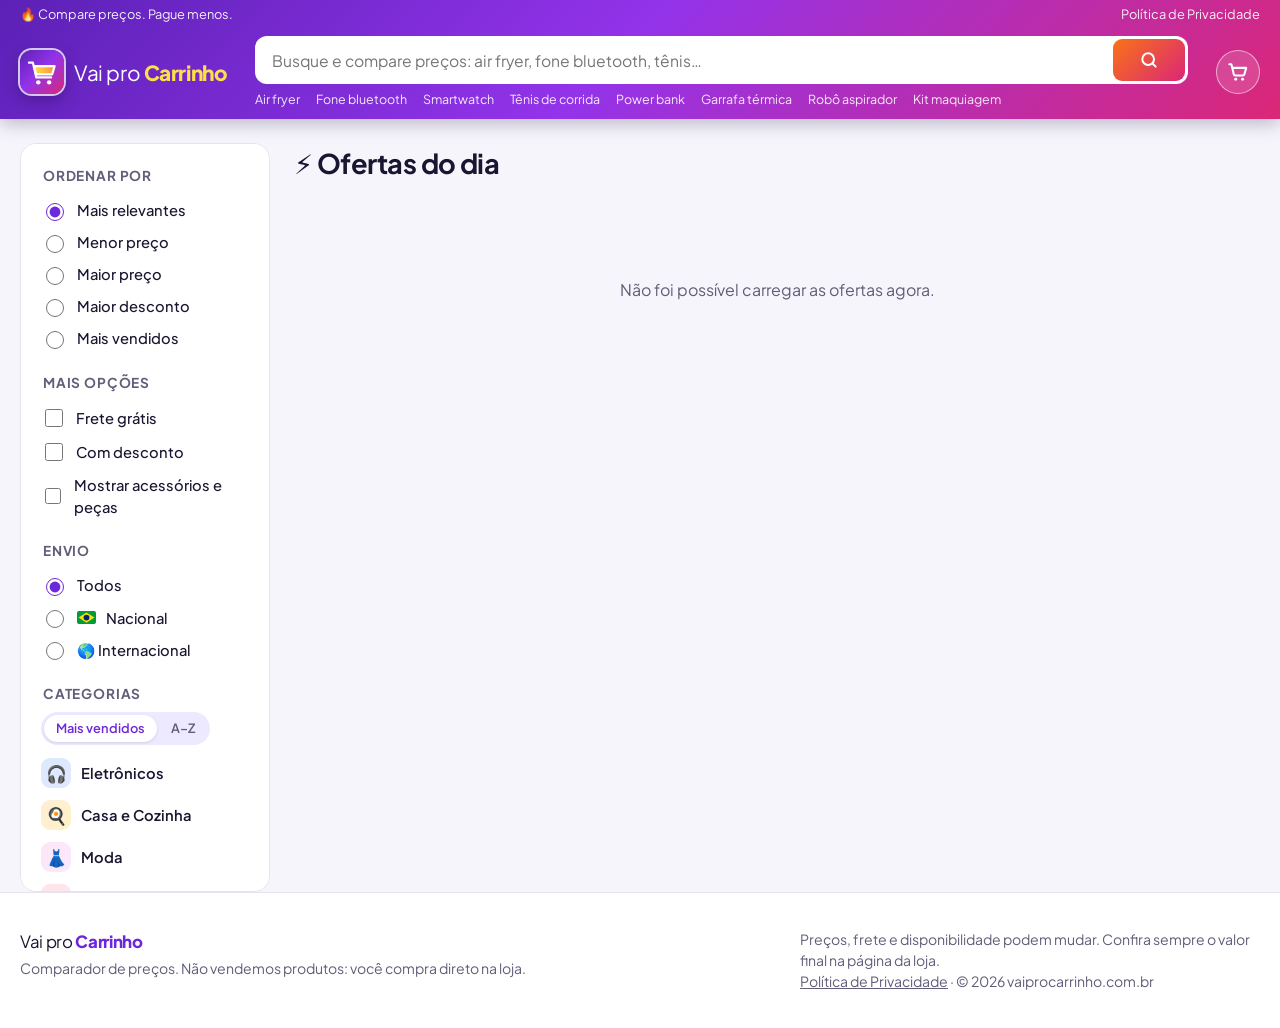
==== commit 5f922f67: "Bandeira do Brasil desenhada (o Windows mostra o emoji 🇧🇷 só como "BR") Co-Authored-By: Claude Opus " ====
--- a/index.html
+++ b/index.html
@@ -84,7 +84,7 @@
       <fieldset>
         <legend>Envio</legend>
         <label class="opcao"><input type="radio" name="envio" value="todos" checked> Todos</label>
-        <label class="opcao"><input type="radio" name="envio" value="nacional"> 🇧🇷 Nacional</label>
+        <label class="opcao"><input type="radio" name="envio" value="nacional"> <span class="bandeira-br" aria-hidden="true"></span> Nacional</label>
         <label class="opcao"><input type="radio" name="envio" value="internacional"> 🌎 Internacional</label>
       </fieldset>
 
--- a/assets/estilo.css
+++ b/assets/estilo.css
@@ -555,3 +555,9 @@
 .mais-ofertas { display: flex; justify-content: center; margin-top: 8px; }
 .mais-ofertas .botao-secundario { width: auto; padding: 12px 36px; background: var(--card); }
 .mais-ofertas .botao-secundario[disabled] { opacity: .6; cursor: wait; }
+
+/* Bandeira do Brasil desenhada (o Windows não mostra o emoji 🇧🇷, aparece só "BR") */
+.bandeira-br {
+  display: inline-block; width: 1.3em; height: .9em; border-radius: 2px; vertical-align: -.12em; flex: none;
+  background: url("data:image/svg+xml,%3Csvg xmlns='http://www.w3.org/2000/svg' viewBox='0 0 20 14'%3E%3Crect width='20' height='14' fill='%23009c3b'/%3E%3Cpath d='M10 1.6 18.4 7 10 12.4 1.6 7z' fill='%23ffdf00'/%3E%3Ccircle cx='10' cy='7' r='3.1' fill='%23002776'/%3E%3C/svg%3E") center / cover no-repeat;
+}
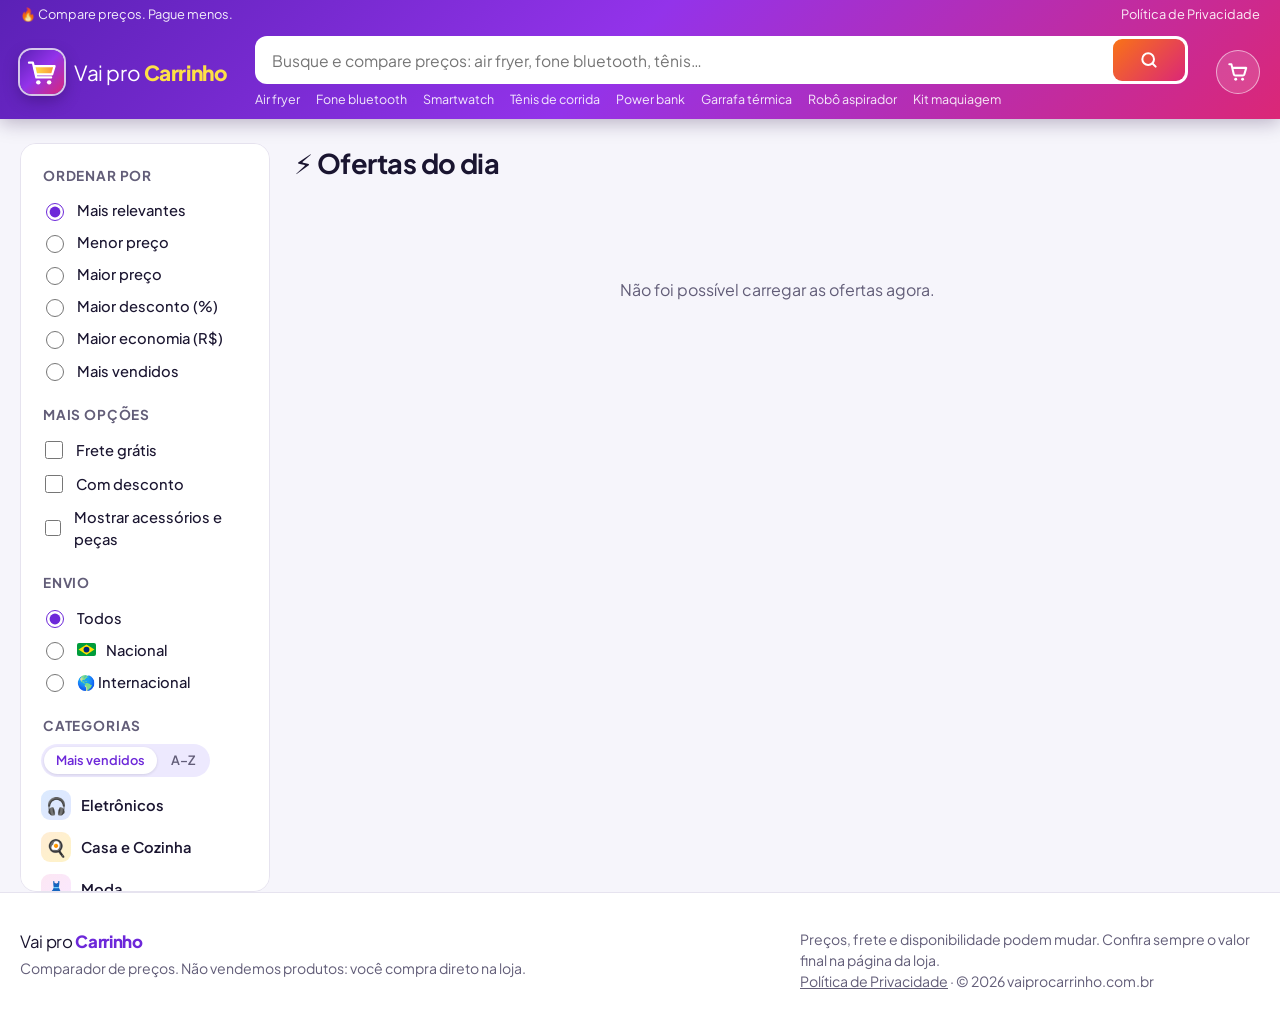
==== commit 69459fa3: "Maior desconto honesto: desconto conferido no histórico primeiro, acima de 75% por último; nova orde" ====
--- a/index.html
+++ b/index.html
@@ -70,7 +70,8 @@
         <label class="opcao"><input type="radio" name="ordem" value="relevancia" checked> Mais relevantes</label>
         <label class="opcao"><input type="radio" name="ordem" value="menor"> Menor preço</label>
         <label class="opcao"><input type="radio" name="ordem" value="maior"> Maior preço</label>
-        <label class="opcao"><input type="radio" name="ordem" value="desconto"> Maior desconto</label>
+        <label class="opcao"><input type="radio" name="ordem" value="desconto"> Maior desconto (%)</label>
+        <label class="opcao"><input type="radio" name="ordem" value="economia"> Maior economia (R$)</label>
         <label class="opcao"><input type="radio" name="ordem" value="vendidos"> Mais vendidos</label>
       </fieldset>
 
@@ -79,6 +80,11 @@
         <label class="opcao"><input type="checkbox" id="so-frete"> Frete grátis</label>
         <label class="opcao"><input type="checkbox" id="so-desconto"> Com desconto</label>
         <label class="opcao"><input type="checkbox" id="com-acessorios"> Mostrar acessórios e peças</label>
+      </fieldset>
+
+      <fieldset id="caixa-secoes" hidden>
+        <legend>Categorias nos resultados</legend>
+        <div id="filtro-secoes"></div>
       </fieldset>
 
       <fieldset>
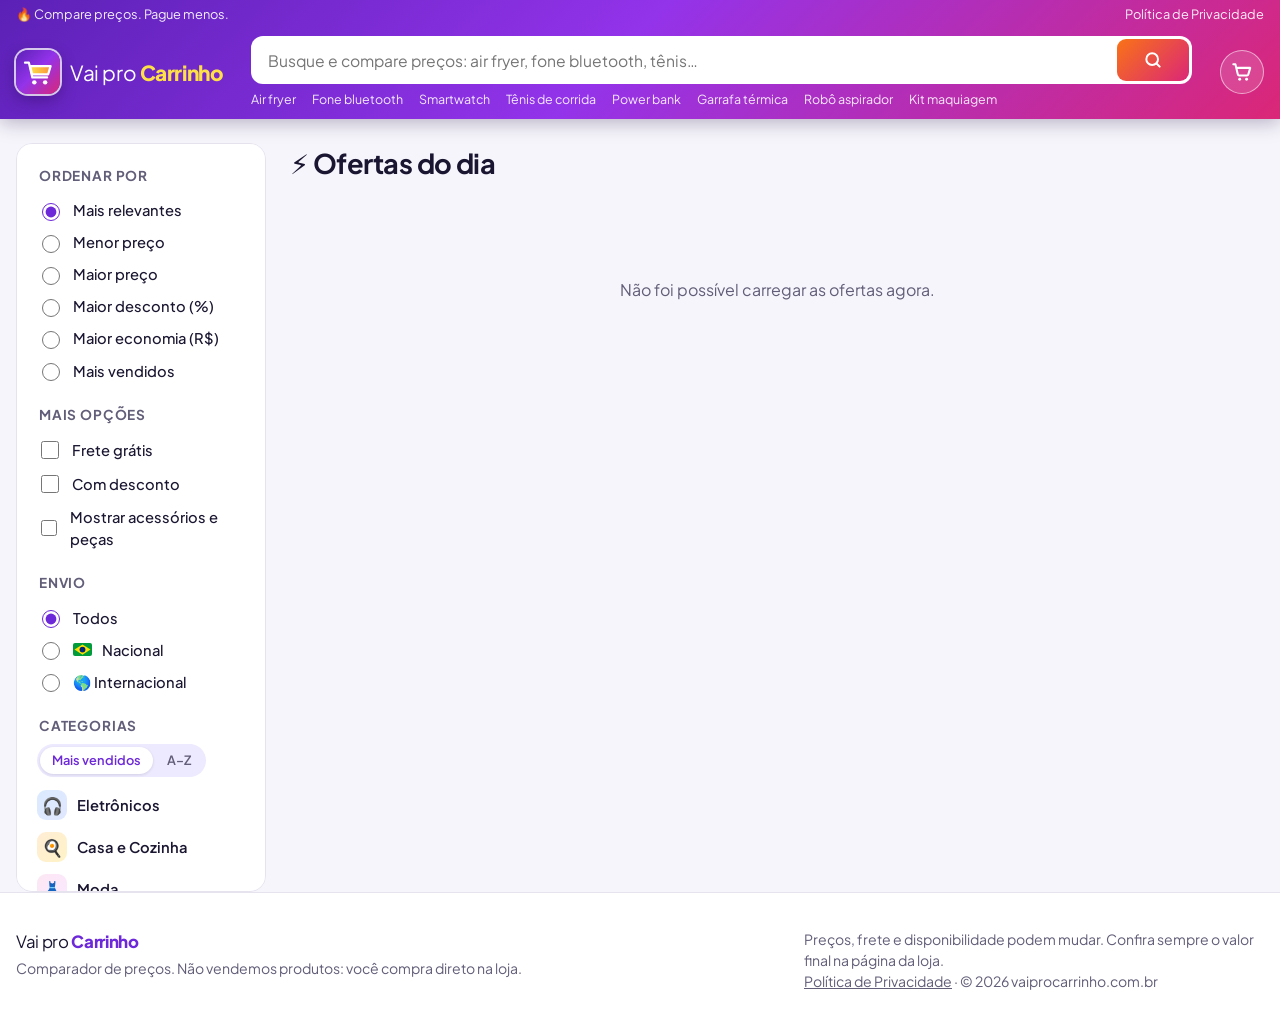
==== commit d5aa36ee: "Página inicial: '🔍 Buscando ofertas do dia…' com a lupa procurando enquanto as ofertas carregam Co-A" ====
--- a/index.html
+++ b/index.html
@@ -10,6 +10,7 @@
   <meta name="theme-color" content="#6d28d9">
   <!-- Verificação do site na Awin (Conta > Espaços Promocionais) -->
   <meta name="verification" content="2e195e3c8c68351f1709348e09eae77d" />
+  <meta name="lomadee" content="2324685" />
   <link rel="icon" href="/marca/vaiprocarrinho-icone.svg" type="image/svg+xml">
   <link rel="preconnect" href="https://fonts.googleapis.com">
   <link rel="preconnect" href="https://fonts.gstatic.com" crossorigin>
@@ -125,7 +126,7 @@
       <main id="inicio">
         <section class="secao secao-ofertas">
           <div class="secao-titulo">
-            <h2>⚡ Ofertas do dia</h2>
+            <h2 id="titulo-ofertas" class="carregando"><span class="lupa" aria-hidden="true">🔍</span> Buscando ofertas do dia…</h2>
             <button type="button" class="botao-frete" data-frete hidden></button>
             <button type="button" class="botao-filtros so-celular" data-abrir-filtros>☰ Categorias e filtros</button>
           </div>
--- a/assets/estilo.css
+++ b/assets/estilo.css
@@ -148,6 +148,14 @@
 .secao-titulo { display: flex; align-items: center; justify-content: space-between; margin-bottom: 18px; }
 .secao-titulo .botao-frete { margin: 0 auto 0 14px; }
 .secao-titulo h2 { margin: 0; font-size: clamp(1.3rem, 3vw, 1.7rem); letter-spacing: -.02em; }
+/* "🔍 Buscando ofertas do dia…": a lupa procura de um lado para o outro */
+.secao-titulo h2.carregando { color: var(--suave); }
+.secao-titulo h2 .lupa { display: inline-block; animation: lupa-procura 1.2s ease-in-out infinite; }
+@keyframes lupa-procura {
+  0%, 100% { transform: translateX(0) rotate(0); }
+  25% { transform: translateX(-4px) rotate(-12deg); }
+  75% { transform: translateX(4px) rotate(12deg); }
+}
 
 .setas { display: flex; gap: 8px; }
 .seta {
@@ -273,6 +281,39 @@
   padding: 3px 10px; border-radius: 999px; background: rgba(255, 255, 255, .18); border: 1px solid rgba(255, 255, 255, .35);
 }
 .resumo-categoria button:hover { background: rgba(255, 255, 255, .3); }
+
+/* Animação "buscando": boneco empurrando o carrinho da esquerda para a direita, olhando para os lados */
+.anim-buscando {
+  position: relative; flex: 1 1 260px; align-self: stretch; min-height: 96px; margin: -10px 0; overflow: hidden;
+  background: repeating-linear-gradient(90deg, rgba(255, 255, 255, .45) 0 14px, transparent 14px 26px) left bottom 6px / 100% 3px no-repeat;
+}
+.anim-andando { position: absolute; bottom: 8px; left: 0; width: 140px; animation: anim-andar 7s linear infinite; }
+.anim-andando svg { display: block; width: 100%; height: auto; overflow: visible; }
+.anim-corpo { animation: anim-pulo .3s ease-in-out infinite alternate; }
+.anim-perna { transform-box: view-box; transform-origin: 45px 62px; animation: anim-passo .5s ease-in-out infinite alternate; animation-delay: var(--fase); }
+.anim-cabeca { transform-box: view-box; transform-origin: 46px 28px; animation: anim-cabeca 3.5s ease-in-out infinite; }
+.anim-olhos { animation: anim-olhos 3.5s ease-in-out infinite; }
+.anim-vento path { animation: anim-vento .8s ease-in-out infinite; }
+.anim-vento path:nth-child(2) { animation-delay: .25s; }
+.anim-vento path:nth-child(3) { animation-delay: .5s; }
+.anim-roda { transform-box: fill-box; transform-origin: center; animation: anim-roda .6s linear infinite; }
+@keyframes anim-andar { from { left: -150px; } to { left: 100%; } }
+@keyframes anim-pulo { to { transform: translateY(-2px); } }
+@keyframes anim-passo { from { transform: rotate(-22deg); } to { transform: rotate(22deg); } }
+@keyframes anim-cabeca {
+  0%, 12% { transform: rotate(0); } 20%, 38% { transform: rotate(-12deg); }
+  46%, 64% { transform: rotate(12deg); } 72%, 100% { transform: rotate(0); }
+}
+@keyframes anim-olhos {
+  0%, 12% { transform: translateX(1px); } 20%, 38% { transform: translateX(-3px); }
+  46%, 64% { transform: translateX(3px); } 72%, 100% { transform: translateX(1px); }
+}
+@keyframes anim-vento { 0%, 100% { opacity: .2; transform: translateX(6px); } 50% { opacity: 1; transform: translateX(-6px); } }
+@keyframes anim-roda { to { transform: rotate(360deg); } }
+  10% { opacity: 1; }
+  35% { opacity: 1; transform: translateY(24px) rotate(6deg); }
+  45%, 100% { opacity: 0; transform: translateY(28px) rotate(0); }
+}
 
 /* Página: barra lateral (ordem, categorias, lojas, filtros) + conteúdo */
 /* Cabeçalho, página e rodapé usam a tela toda: a barra lateral encosta na esquerda */
@@ -474,11 +515,9 @@
   .selos .selo:nth-child(n + 3) { display: none; }
   .setas { display: none; }
   .resumo { padding: 18px; }
-}
-
-@media (prefers-reduced-motion: reduce) {
-  *, *::before, *::after { animation: none !important; transition: none !important; }
-}
+  .anim-buscando { flex-basis: 100%; margin: 0; }
+}
+
 
 /* ============ Histórico de preço ============ */
 .selo-historico { background: #1d4ed8; }
